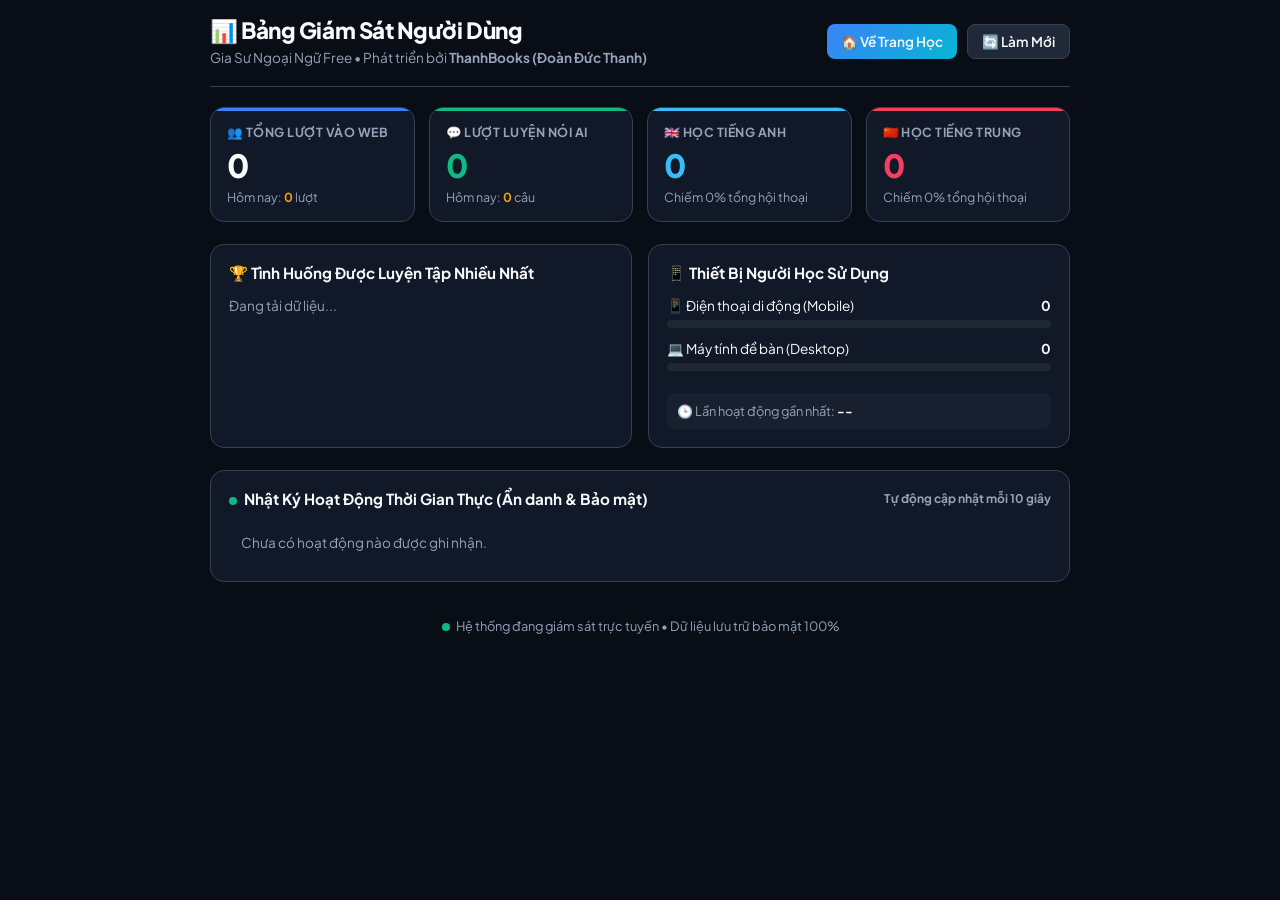
==== templates/stats.html @ 497a713e "feat: Add live analytics dashboard at /stats and tracking engine" ====
<!DOCTYPE html>
<html lang="vi">
<head>
  <meta charset="UTF-8">
  <meta name="viewport" content="width=device-width, initial-scale=1.0, maximum-scale=1.0, user-scalable=no">
  <title>Thống Kê Hoạt Động — Gia Sư Ngoại Ngữ Free</title>
  <link rel="icon" type="image/png" href="/static/img/app-icon.png">
  <link rel="preconnect" href="https://fonts.googleapis.com">
  <link rel="preconnect" href="https://fonts.gstatic.com" crossorigin>
  <link href="https://fonts.googleapis.com/css2?family=Plus+Jakarta+Sans:wght@400;500;600;700;800&display=swap" rel="stylesheet">
  <style>
    :root {
      --bg-dark: #090d16;
      --bg-surface: #111827;
      --bg-card: #1f2937;
      --border-card: #374151;
      --text-main: #f8fafc;
      --text-muted: #94a3b8;
      --accent-blue: #3b82f6;
      --accent-cyan: #06b6d4;
      --accent-green: #10b981;
      --accent-amber: #f59e0b;
      --accent-rose: #f43f5e;
    }
    * {
      box-sizing: border-box;
      margin: 0;
      padding: 0;
      font-family: 'Plus Jakarta Sans', system-ui, -apple-system, sans-serif;
    }
    body {
      background-color: var(--bg-dark);
      color: var(--text-main);
      padding: 16px;
      min-height: 100vh;
    }
    .stats-container {
      max-width: 860px;
      margin: 0 auto;
    }
    /* HEADER */
    .stats-header {
      display: flex;
      justify-content: space-between;
      align-items: center;
      flex-wrap: wrap;
      gap: 12px;
      padding-bottom: 20px;
      border-bottom: 1px solid var(--border-card);
      margin-bottom: 20px;
    }
    .header-brand h1 {
      font-size: 1.4rem;
      font-weight: 800;
      letter-spacing: -0.02em;
      display: flex;
      align-items: center;
      gap: 8px;
    }
    .header-brand p {
      font-size: 0.85rem;
      color: var(--text-muted);
      margin-top: 4px;
    }
    .header-actions {
      display: flex;
      gap: 10px;
    }
    .btn-action {
      background: var(--bg-card);
      border: 1px solid var(--border-card);
      color: var(--text-main);
      padding: 8px 14px;
      border-radius: 8px;
      font-size: 0.85rem;
      font-weight: 600;
      cursor: pointer;
      text-decoration: none;
      display: inline-flex;
      align-items: center;
      gap: 6px;
      transition: all 0.2s ease;
    }
    .btn-action:hover {
      background: #374151;
      border-color: var(--accent-cyan);
    }
    .btn-action.primary {
      background: linear-gradient(135deg, var(--accent-blue), var(--accent-cyan));
      border: none;
    }

    /* KPI CARDS GRID */
    .kpi-grid {
      display: grid;
      grid-template-columns: repeat(auto-fit, minmax(180px, 1fr));
      gap: 14px;
      margin-bottom: 22px;
    }
    .kpi-card {
      background: var(--bg-surface);
      border: 1px solid var(--border-card);
      border-radius: 14px;
      padding: 16px;
      position: relative;
      overflow: hidden;
    }
    .kpi-card::before {
      content: '';
      position: absolute;
      top: 0;
      left: 0;
      right: 0;
      height: 3px;
      background: var(--border-card);
    }
    .kpi-card.visits::before { background: var(--accent-blue); }
    .kpi-card.chats::before { background: var(--accent-green); }
    .kpi-card.lang-en::before { background: #38bdf8; }
    .kpi-card.lang-zh::before { background: var(--accent-rose); }

    .kpi-title {
      font-size: 0.78rem;
      font-weight: 700;
      color: var(--text-muted);
      text-transform: uppercase;
      letter-spacing: 0.04em;
      margin-bottom: 8px;
    }
    .kpi-value {
      font-size: 2rem;
      font-weight: 800;
      letter-spacing: -0.03em;
      line-height: 1.1;
    }
    .kpi-sub {
      font-size: 0.78rem;
      color: var(--text-muted);
      margin-top: 6px;
    }
    .kpi-sub b {
      color: var(--accent-amber);
    }

    /* SECTION CARDS */
    .section-grid {
      display: grid;
      grid-template-columns: repeat(auto-fit, minmax(280px, 1fr));
      gap: 16px;
      margin-bottom: 22px;
    }
    .dashboard-panel {
      background: var(--bg-surface);
      border: 1px solid var(--border-card);
      border-radius: 14px;
      padding: 18px;
    }
    .panel-header {
      font-size: 0.95rem;
      font-weight: 700;
      margin-bottom: 14px;
      display: flex;
      align-items: center;
      gap: 8px;
    }

    /* BARS & LISTS */
    .scenario-item {
      display: flex;
      justify-content: space-between;
      align-items: center;
      padding: 8px 10px;
      background: rgba(255, 255, 255, 0.03);
      border-radius: 8px;
      margin-bottom: 6px;
      font-size: 0.85rem;
    }
    .scenario-count {
      background: rgba(59, 130, 246, 0.2);
      color: #60a5fa;
      padding: 2px 8px;
      border-radius: 6px;
      font-weight: 700;
      font-size: 0.8rem;
    }

    /* ACTIVITY STREAM */
    .activity-list {
      max-height: 380px;
      overflow-y: auto;
      padding-right: 4px;
    }
    .activity-item {
      display: flex;
      align-items: center;
      gap: 12px;
      padding: 10px;
      border-bottom: 1px solid rgba(255, 255, 255, 0.05);
      font-size: 0.84rem;
    }
    .activity-time {
      font-family: monospace;
      color: var(--text-muted);
      font-size: 0.78rem;
      min-width: 65px;
    }
    .activity-desc {
      color: var(--text-main);
      flex: 1;
    }
    .activity-tag {
      font-size: 0.7rem;
      padding: 2px 6px;
      border-radius: 4px;
      font-weight: 700;
    }
    .tag-visit { background: rgba(59, 130, 246, 0.2); color: #93c5fd; }
    .tag-chat { background: rgba(16, 185, 129, 0.2); color: #6ee7b7; }

    /* STATUS FOOTER */
    .status-footer {
      text-align: center;
      padding: 16px;
      font-size: 0.8rem;
      color: var(--text-muted);
    }
    .live-dot {
      display: inline-block;
      width: 8px;
      height: 8px;
      border-radius: 50%;
      background: var(--accent-green);
      margin-right: 4px;
      animation: pulse 1.5s infinite;
    }
    @keyframes pulse {
      0% { transform: scale(0.9); opacity: 0.7; }
      50% { transform: scale(1.2); opacity: 1; }
      100% { transform: scale(0.9); opacity: 0.7; }
    }
  </style>
</head>
<body>
  <div class="stats-container">
    <!-- HEADER -->
    <header class="stats-header">
      <div class="header-brand">
        <h1>📊 Bảng Giám Sát Người Dùng</h1>
        <p>Gia Sư Ngoại Ngữ Free • Phát triển bởi <b>ThanhBooks (Đoàn Đức Thanh)</b></p>
      </div>
      <div class="header-actions">
        <a href="/" class="btn-action primary">🏠 Về Trang Học</a>
        <button class="btn-action" id="btn-refresh">🔄 Làm Mới</button>
      </div>
    </header>

    <!-- KPI CARDS -->
    <div class="kpi-grid">
      <div class="kpi-card visits">
        <div class="kpi-title">👥 Tổng Lượt Vào Web</div>
        <div class="kpi-value" id="val-total-visits">0</div>
        <div class="kpi-sub">Hôm nay: <b id="val-today-visits">0</b> lượt</div>
      </div>

      <div class="kpi-card chats">
        <div class="kpi-title">💬 Lượt Luyện Nói AI</div>
        <div class="kpi-value" id="val-total-chats" style="color:var(--accent-green);">0</div>
        <div class="kpi-sub">Hôm nay: <b id="val-today-chats">0</b> câu</div>
      </div>

      <div class="kpi-card lang-en">
        <div class="kpi-title">🇬🇧 Học Tiếng Anh</div>
        <div class="kpi-value" id="val-chats-en" style="color:#38bdf8;">0</div>
        <div class="kpi-sub">Chiếm <span id="val-percent-en">0%</span> tổng hội thoại</div>
      </div>

      <div class="kpi-card lang-zh">
        <div class="kpi-title">🇨🇳 Học Tiếng Trung</div>
        <div class="kpi-value" id="val-chats-zh" style="color:var(--accent-rose);">0</div>
        <div class="kpi-sub">Chiếm <span id="val-percent-zh">0%</span> tổng hội thoại</div>
      </div>
    </div>

    <!-- PANELS ROW -->
    <div class="section-grid">
      <!-- TOP SCENARIOS -->
      <div class="dashboard-panel">
        <div class="panel-header">
          <span>🏆 Tình Huống Được Luyện Tập Nhiều Nhất</span>
        </div>
        <div id="scenarios-list">
          <p style="color:var(--text-muted); font-size:0.85rem;">Đang tải dữ liệu...</p>
        </div>
      </div>

      <!-- DEVICE STATS -->
      <div class="dashboard-panel">
        <div class="panel-header">
          <span>📱 Thiết Bị Người Học Sử Dụng</span>
        </div>
        <div style="display:flex; flex-direction:column; gap:12px; margin-top:8px;">
          <div>
            <div style="display:flex; justify-content:space-between; font-size:0.85rem; margin-bottom:6px;">
              <span>📱 Điện thoại di động (Mobile)</span>
              <b id="val-mobile-count">0</b>
            </div>
            <div style="background:rgba(255,255,255,0.06); height:8px; border-radius:4px; overflow:hidden;">
              <div id="bar-mobile" style="background:#3b82f6; height:100%; width:0%; transition:width 0.5s;"></div>
            </div>
          </div>

          <div>
            <div style="display:flex; justify-content:space-between; font-size:0.85rem; margin-bottom:6px;">
              <span>💻 Máy tính để bàn (Desktop)</span>
              <b id="val-desktop-count">0</b>
            </div>
            <div style="background:rgba(255,255,255,0.06); height:8px; border-radius:4px; overflow:hidden;">
              <div id="bar-desktop" style="background:#10b981; height:100%; width:0%; transition:width 0.5s;"></div>
            </div>
          </div>

          <div style="margin-top:10px; padding:10px; background:rgba(255,255,255,0.03); border-radius:8px; font-size:0.8rem; color:var(--text-muted);">
            🕒 Lần hoạt động gần nhất: <b id="val-last-active" style="color:#fff;">--</b>
          </div>
        </div>
      </div>
    </div>

    <!-- LIVE ACTIVITY STREAM -->
    <div class="dashboard-panel" style="margin-bottom:20px;">
      <div class="panel-header" style="justify-content:space-between;">
        <span><span class="live-dot"></span> Nhật Ký Hoạt Động Thời Gian Thực (Ẩn danh & Bảo mật)</span>
        <small style="color:var(--text-muted); font-size:0.75rem;">Tự động cập nhật mỗi 10 giây</small>
      </div>
      <div class="activity-list" id="activity-list">
        <p style="color:var(--text-muted); font-size:0.85rem; padding:12px;">Chưa có hoạt động nào được ghi nhận.</p>
      </div>
    </div>

    <!-- FOOTER -->
    <footer class="status-footer">
      <span class="live-dot"></span> Hệ thống đang giám sát trực tuyến • Dữ liệu lưu trữ bảo mật 100%
    </footer>
  </div>

  <script>
    async function loadStats() {
      try {
        const res = await fetch('/api/stats');
        const data = await res.json();

        // KPIs
        document.getElementById('val-total-visits').textContent = (data.total_visits || 0).toLocaleString();
        document.getElementById('val-today-visits').textContent = (data.visits_today || 0).toLocaleString();
        document.getElementById('val-total-chats').textContent = (data.total_chats || 0).toLocaleString();
        document.getElementById('val-today-chats').textContent = (data.chats_today || 0).toLocaleString();

        const en = data.chats_by_lang?.en || 0;
        const zh = data.chats_by_lang?.zh || 0;
        const totalLang = en + zh || 1;
        document.getElementById('val-chats-en').textContent = en.toLocaleString();
        document.getElementById('val-percent-en').textContent = Math.round((en / totalLang) * 100) + '%';
        document.getElementById('val-chats-zh').textContent = zh.toLocaleString();
        document.getElementById('val-percent-zh').textContent = Math.round((zh / totalLang) * 100) + '%';

        // Devices
        const mobile = data.devices?.mobile || 0;
        const desktop = data.devices?.desktop || 0;
        const totalDev = mobile + desktop || 1;
        document.getElementById('val-mobile-count').textContent = mobile + ' (' + Math.round((mobile / totalDev) * 100) + '%)';
        document.getElementById('val-desktop-count').textContent = desktop + ' (' + Math.round((desktop / totalDev) * 100) + '%)';
        document.getElementById('bar-mobile').style.width = Math.round((mobile / totalDev) * 100) + '%';
        document.getElementById('bar-desktop').style.width = Math.round((desktop / totalDev) * 100) + '%';
        document.getElementById('val-last-active').textContent = data.last_active || '--';

        // Scenarios
        const scenContainer = document.getElementById('scenarios-list');
        const scenarios = data.chats_by_scenario || {};
        const scenEntries = Object.entries(scenarios).sort((a, b) => b[1] - a[1]);
        if (scenEntries.length === 0) {
          scenContainer.innerHTML = '<p style="color:var(--text-muted); font-size:0.85rem; padding:6px;">Chưa có dữ liệu hội thoại.</p>';
        } else {
          scenContainer.innerHTML = scenEntries.map(([id, cnt]) => `
            <div class="scenario-item">
              <span>💬 <b>${id}</b></span>
              <span class="scenario-count">${cnt} lượt</span>
            </div>
          `).join('');
        }

        // Recent Activity
        const actContainer = document.getElementById('activity-list');
        const activities = data.recent_activities || [];
        if (activities.length === 0) {
          actContainer.innerHTML = '<p style="color:var(--text-muted); font-size:0.85rem; padding:12px;">Chưa có hoạt động nào.</p>';
        } else {
          actContainer.innerHTML = activities.map(act => {
            const isVisit = act.type === 'visit';
            return `
              <div class="activity-item">
                <span class="activity-time">${act.time}</span>
                <span class="activity-tag ${isVisit ? 'tag-visit' : 'tag-chat'}">${isVisit ? 'Truy cập' : 'Hội thoại'}</span>
                <span class="activity-desc">${act.desc}</span>
              </div>
            `;
          }).join('');
        }
      } catch (err) {
        console.error('Lỗi tải thống kê:', err);
      }
    }

    document.getElementById('btn-refresh').addEventListener('click', loadStats);
    loadStats();
    setInterval(loadStats, 10000); // Tự động làm mới mỗi 10 giây
  </script>
</body>
</html>
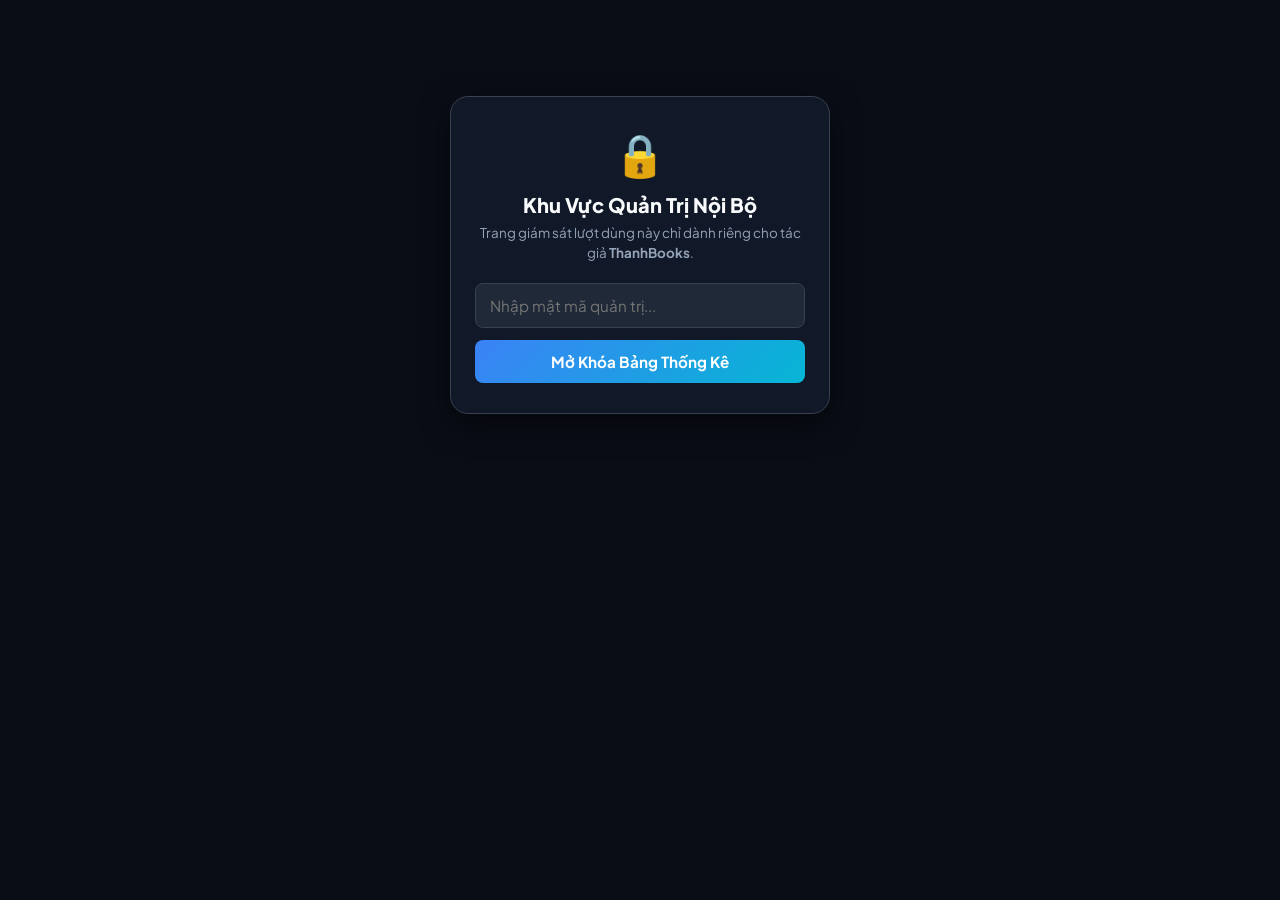
==== commit fb3a4034: "sec: Make stats page private for author only with admin PIN lock v3.1" ====
--- a/templates/stats.html
+++ b/templates/stats.html
@@ -3,7 +3,7 @@
 <head>
   <meta charset="UTF-8">
   <meta name="viewport" content="width=device-width, initial-scale=1.0, maximum-scale=1.0, user-scalable=no">
-  <title>Thống Kê Hoạt Động — Gia Sư Ngoại Ngữ Free</title>
+  <title>Bảng Giám Sát Nội Bộ — Gia Sư Ngoại Ngữ Free</title>
   <link rel="icon" type="image/png" href="/static/img/app-icon.png">
   <link rel="preconnect" href="https://fonts.googleapis.com">
   <link rel="preconnect" href="https://fonts.gstatic.com" crossorigin>
@@ -238,19 +238,70 @@
       50% { transform: scale(1.2); opacity: 1; }
       100% { transform: scale(0.9); opacity: 0.7; }
     }
+
+    /* LOCK SCREEN */
+    .lock-screen {
+      max-width: 380px;
+      margin: 80px auto;
+      background: var(--bg-surface);
+      border: 1px solid var(--border-card);
+      border-radius: 18px;
+      padding: 30px 24px;
+      text-align: center;
+      box-shadow: 0 10px 30px rgba(0,0,0,0.5);
+    }
+    .lock-input {
+      width: 100%;
+      padding: 12px 14px;
+      background: #1f2937;
+      border: 1px solid #374151;
+      color: #fff;
+      border-radius: 8px;
+      font-size: 0.95rem;
+      margin-bottom: 12px;
+      outline: none;
+    }
+    .lock-input:focus {
+      border-color: var(--accent-cyan);
+    }
+    .lock-btn {
+      width: 100%;
+      padding: 12px;
+      background: linear-gradient(135deg, var(--accent-blue), var(--accent-cyan));
+      border: none;
+      color: #fff;
+      border-radius: 8px;
+      font-weight: 700;
+      font-size: 0.95rem;
+      cursor: pointer;
+    }
   </style>
 </head>
 <body>
-  <div class="stats-container">
+  <!-- LOCK SCREEN FOR AUTHOR ONLY -->
+  <div class="lock-screen" id="stats-lock-screen" style="display:none;">
+    <div style="font-size: 2.6rem; margin-bottom: 12px;">🔒</div>
+    <h2 style="font-size: 1.25rem; font-weight: 800; margin-bottom: 6px;">Khu Vực Quản Trị Nội Bộ</h2>
+    <p style="font-size: 0.84rem; color: var(--text-muted); margin-bottom: 20px; line-height: 1.5;">
+      Trang giám sát lượt dùng này chỉ dành riêng cho tác giả <b>ThanhBooks</b>.
+    </p>
+    <input type="password" id="input-stats-key" class="lock-input" placeholder="Nhập mật mã quản trị..." autocomplete="off">
+    <button id="btn-unlock-stats" class="lock-btn">Mở Khóa Bảng Thống Kê</button>
+    <div id="lock-error" style="color: var(--accent-rose); font-size: 0.82rem; margin-top: 12px; display: none;">Mật mã không chính xác, vui lòng thử lại!</div>
+  </div>
+
+  <!-- MAIN DASHBOARD CONTAINER -->
+  <div class="stats-container" id="stats-dashboard" style="display:none;">
     <!-- HEADER -->
     <header class="stats-header">
       <div class="header-brand">
         <h1>📊 Bảng Giám Sát Người Dùng</h1>
-        <p>Gia Sư Ngoại Ngữ Free • Phát triển bởi <b>ThanhBooks (Đoàn Đức Thanh)</b></p>
+        <p>Gia Sư Ngoại Ngữ Free • Dành riêng cho <b>ThanhBooks (Đoàn Đức Thanh)</b></p>
       </div>
       <div class="header-actions">
         <a href="/" class="btn-action primary">🏠 Về Trang Học</a>
         <button class="btn-action" id="btn-refresh">🔄 Làm Mới</button>
+        <button class="btn-action" id="btn-lock" title="Khóa lại" style="color:var(--text-muted);">🔒 Khóa</button>
       </div>
     </header>
 
@@ -339,80 +390,150 @@
 
     <!-- FOOTER -->
     <footer class="status-footer">
-      <span class="live-dot"></span> Hệ thống đang giám sát trực tuyến • Dữ liệu lưu trữ bảo mật 100%
+      <span class="live-dot"></span> Bảng theo dõi riêng tư của tác giả ThanhBooks • Bảo mật 100%
     </footer>
   </div>
 
   <script>
-    async function loadStats() {
+    let activeAdminKey = new URLSearchParams(window.location.search).get('key') || localStorage.getItem('thanhbooks_admin_key') || '';
+
+    const lockScreen = document.getElementById('stats-lock-screen');
+    const dashboard = document.getElementById('stats-dashboard');
+    const inputKey = document.getElementById('input-stats-key');
+    const btnUnlock = document.getElementById('btn-unlock-stats');
+    const lockError = document.getElementById('lock-error');
+    const btnRefresh = document.getElementById('btn-refresh');
+    const btnLock = document.getElementById('btn-lock');
+
+    async function loadStats(keyToTry) {
+      const key = keyToTry || activeAdminKey;
+      if (!key) {
+        showLockScreen();
+        return;
+      }
+
       try {
-        const res = await fetch('/api/stats');
+        const res = await fetch(`/api/stats?key=${encodeURIComponent(key)}`);
+        if (!res.ok) {
+          showLockScreen(true);
+          return;
+        }
+
         const data = await res.json();
-
-        // KPIs
-        document.getElementById('val-total-visits').textContent = (data.total_visits || 0).toLocaleString();
-        document.getElementById('val-today-visits').textContent = (data.visits_today || 0).toLocaleString();
-        document.getElementById('val-total-chats').textContent = (data.total_chats || 0).toLocaleString();
-        document.getElementById('val-today-chats').textContent = (data.chats_today || 0).toLocaleString();
-
-        const en = data.chats_by_lang?.en || 0;
-        const zh = data.chats_by_lang?.zh || 0;
-        const totalLang = en + zh || 1;
-        document.getElementById('val-chats-en').textContent = en.toLocaleString();
-        document.getElementById('val-percent-en').textContent = Math.round((en / totalLang) * 100) + '%';
-        document.getElementById('val-chats-zh').textContent = zh.toLocaleString();
-        document.getElementById('val-percent-zh').textContent = Math.round((zh / totalLang) * 100) + '%';
-
-        // Devices
-        const mobile = data.devices?.mobile || 0;
-        const desktop = data.devices?.desktop || 0;
-        const totalDev = mobile + desktop || 1;
-        document.getElementById('val-mobile-count').textContent = mobile + ' (' + Math.round((mobile / totalDev) * 100) + '%)';
-        document.getElementById('val-desktop-count').textContent = desktop + ' (' + Math.round((desktop / totalDev) * 100) + '%)';
-        document.getElementById('bar-mobile').style.width = Math.round((mobile / totalDev) * 100) + '%';
-        document.getElementById('bar-desktop').style.width = Math.round((desktop / totalDev) * 100) + '%';
-        document.getElementById('val-last-active').textContent = data.last_active || '--';
-
-        // Scenarios
-        const scenContainer = document.getElementById('scenarios-list');
-        const scenarios = data.chats_by_scenario || {};
-        const scenEntries = Object.entries(scenarios).sort((a, b) => b[1] - a[1]);
-        if (scenEntries.length === 0) {
-          scenContainer.innerHTML = '<p style="color:var(--text-muted); font-size:0.85rem; padding:6px;">Chưa có dữ liệu hội thoại.</p>';
-        } else {
-          scenContainer.innerHTML = scenEntries.map(([id, cnt]) => `
-            <div class="scenario-item">
-              <span>💬 <b>${id}</b></span>
-              <span class="scenario-count">${cnt} lượt</span>
-            </div>
-          `).join('');
-        }
-
-        // Recent Activity
-        const actContainer = document.getElementById('activity-list');
-        const activities = data.recent_activities || [];
-        if (activities.length === 0) {
-          actContainer.innerHTML = '<p style="color:var(--text-muted); font-size:0.85rem; padding:12px;">Chưa có hoạt động nào.</p>';
-        } else {
-          actContainer.innerHTML = activities.map(act => {
-            const isVisit = act.type === 'visit';
-            return `
-              <div class="activity-item">
-                <span class="activity-time">${act.time}</span>
-                <span class="activity-tag ${isVisit ? 'tag-visit' : 'tag-chat'}">${isVisit ? 'Truy cập' : 'Hội thoại'}</span>
-                <span class="activity-desc">${act.desc}</span>
-              </div>
-            `;
-          }).join('');
-        }
+        activeAdminKey = key;
+        localStorage.setItem('thanhbooks_admin_key', activeAdminKey);
+        showDashboard();
+        renderDashboard(data);
       } catch (err) {
         console.error('Lỗi tải thống kê:', err);
-      }
-    }
-
-    document.getElementById('btn-refresh').addEventListener('click', loadStats);
+        showLockScreen(true);
+      }
+    }
+
+    function showLockScreen(isError = false) {
+      lockScreen.style.display = 'block';
+      dashboard.style.display = 'none';
+      if (isError) {
+        lockError.style.display = 'block';
+      } else {
+        lockError.style.display = 'none';
+      }
+    }
+
+    function showDashboard() {
+      lockScreen.style.display = 'none';
+      dashboard.style.display = 'block';
+      lockError.style.display = 'none';
+    }
+
+    function renderDashboard(data) {
+      // KPIs
+      document.getElementById('val-total-visits').textContent = (data.total_visits || 0).toLocaleString();
+      document.getElementById('val-today-visits').textContent = (data.visits_today || 0).toLocaleString();
+      document.getElementById('val-total-chats').textContent = (data.total_chats || 0).toLocaleString();
+      document.getElementById('val-today-chats').textContent = (data.chats_today || 0).toLocaleString();
+
+      const en = data.chats_by_lang?.en || 0;
+      const zh = data.chats_by_lang?.zh || 0;
+      const totalLang = en + zh || 1;
+      document.getElementById('val-chats-en').textContent = en.toLocaleString();
+      document.getElementById('val-percent-en').textContent = Math.round((en / totalLang) * 100) + '%';
+      document.getElementById('val-chats-zh').textContent = zh.toLocaleString();
+      document.getElementById('val-percent-zh').textContent = Math.round((zh / totalLang) * 100) + '%';
+
+      // Devices
+      const mobile = data.devices?.mobile || 0;
+      const desktop = data.devices?.desktop || 0;
+      const totalDev = mobile + desktop || 1;
+      document.getElementById('val-mobile-count').textContent = mobile + ' (' + Math.round((mobile / totalDev) * 100) + '%)';
+      document.getElementById('val-desktop-count').textContent = desktop + ' (' + Math.round((desktop / totalDev) * 100) + '%)';
+      document.getElementById('bar-mobile').style.width = Math.round((mobile / totalDev) * 100) + '%';
+      document.getElementById('bar-desktop').style.width = Math.round((desktop / totalDev) * 100) + '%';
+      document.getElementById('val-last-active').textContent = data.last_active || '--';
+
+      // Scenarios
+      const scenContainer = document.getElementById('scenarios-list');
+      const scenarios = data.chats_by_scenario || {};
+      const scenEntries = Object.entries(scenarios).sort((a, b) => b[1] - a[1]);
+      if (scenEntries.length === 0) {
+        scenContainer.innerHTML = '<p style="color:var(--text-muted); font-size:0.85rem; padding:6px;">Chưa có dữ liệu hội thoại.</p>';
+      } else {
+        scenContainer.innerHTML = scenEntries.map(([id, cnt]) => `
+          <div class="scenario-item">
+            <span>💬 <b>${id}</b></span>
+            <span class="scenario-count">${cnt} lượt</span>
+          </div>
+        `).join('');
+      }
+
+      // Recent Activity
+      const actContainer = document.getElementById('activity-list');
+      const activities = data.recent_activities || [];
+      if (activities.length === 0) {
+        actContainer.innerHTML = '<p style="color:var(--text-muted); font-size:0.85rem; padding:12px;">Chưa có hoạt động nào.</p>';
+      } else {
+        actContainer.innerHTML = activities.map(act => {
+          const isVisit = act.type === 'visit';
+          return `
+            <div class="activity-item">
+              <span class="activity-time">${act.time}</span>
+              <span class="activity-tag ${isVisit ? 'tag-visit' : 'tag-chat'}">${isVisit ? 'Truy cập' : 'Hội thoại'}</span>
+              <span class="activity-desc">${act.desc}</span>
+            </div>
+          `;
+        }).join('');
+      }
+    }
+
+    btnUnlock.addEventListener('click', () => {
+      const enteredKey = inputKey.value.trim();
+      if (enteredKey) {
+        loadStats(enteredKey);
+      }
+    });
+
+    inputKey.addEventListener('keypress', (e) => {
+      if (e.key === 'Enter') {
+        const enteredKey = inputKey.value.trim();
+        if (enteredKey) loadStats(enteredKey);
+      }
+    });
+
+    btnRefresh.addEventListener('click', () => loadStats());
+
+    btnLock.addEventListener('click', () => {
+      localStorage.removeItem('thanhbooks_admin_key');
+      activeAdminKey = '';
+      showLockScreen(false);
+    });
+
+    // Khởi chạy
     loadStats();
-    setInterval(loadStats, 10000); // Tự động làm mới mỗi 10 giây
+    setInterval(() => {
+      if (activeAdminKey && dashboard.style.display !== 'none') {
+        loadStats(activeAdminKey);
+      }
+    }, 10000);
   </script>
 </body>
 </html>
